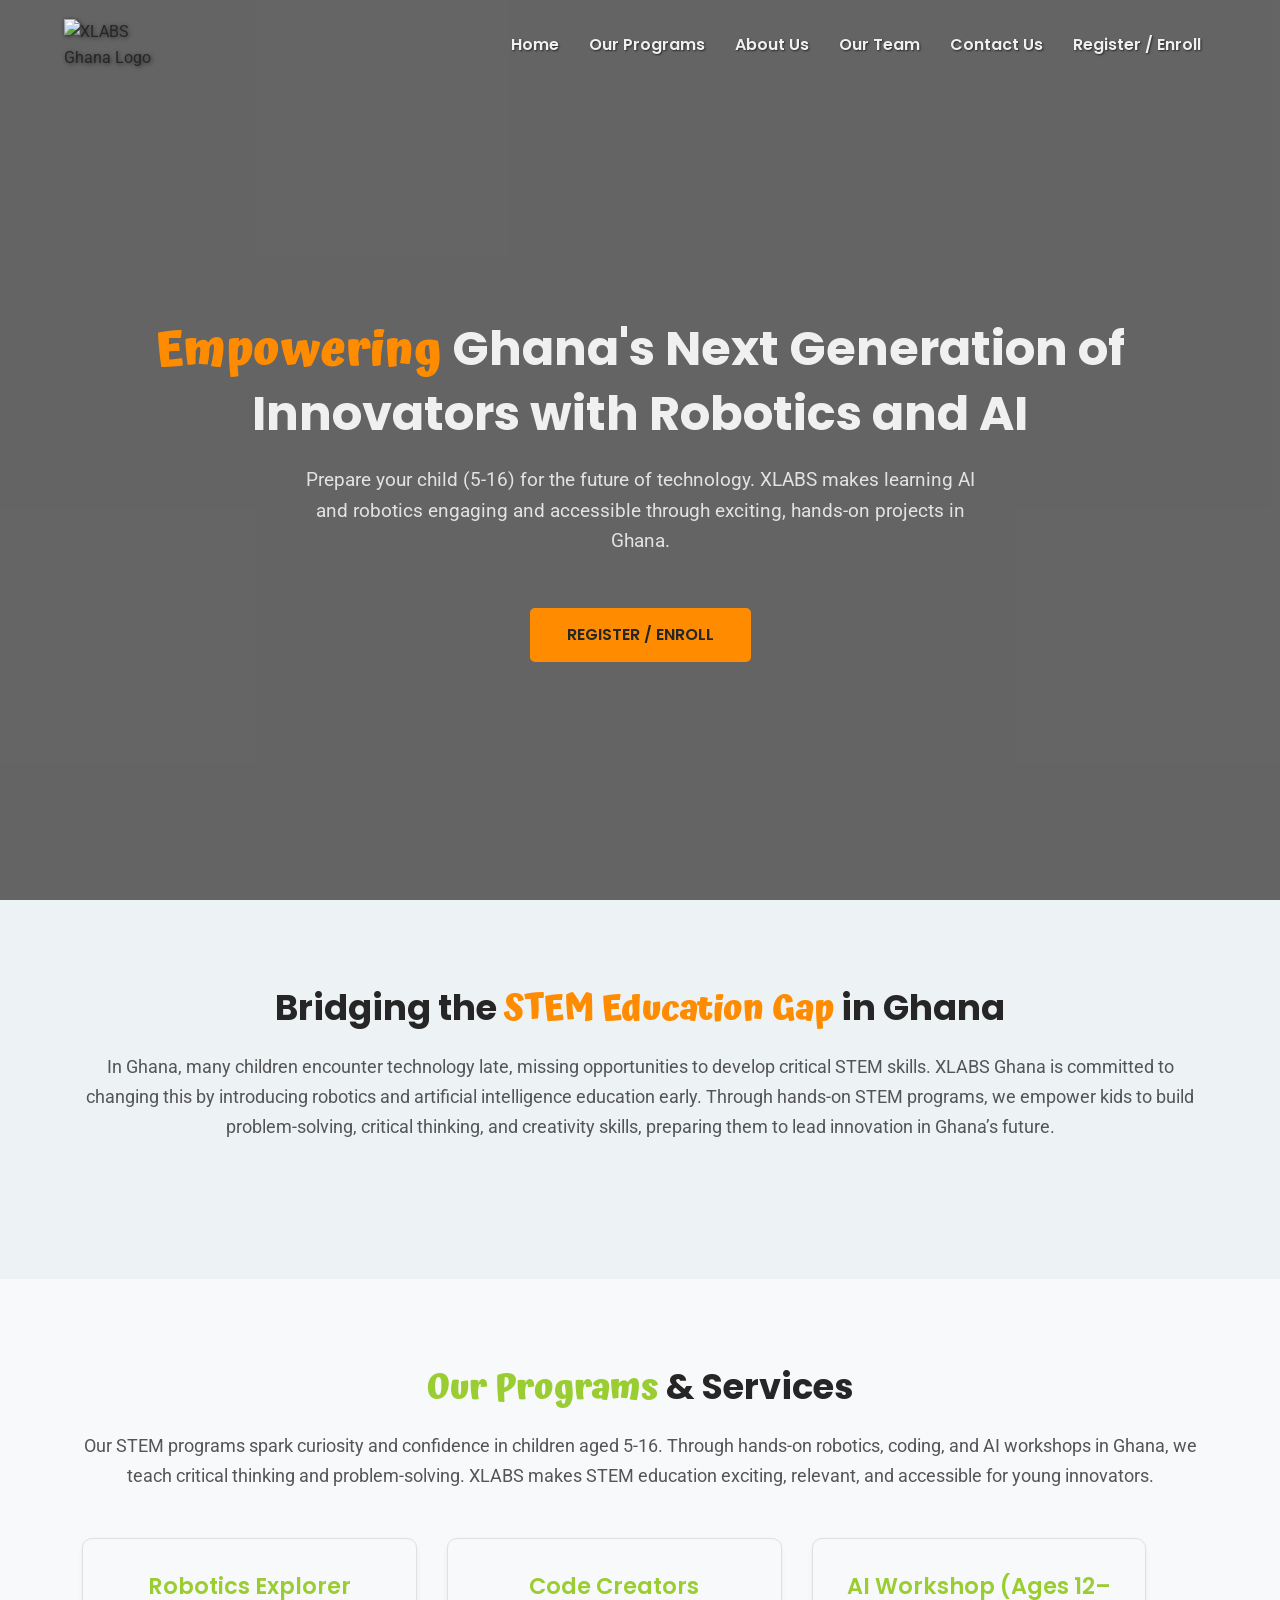
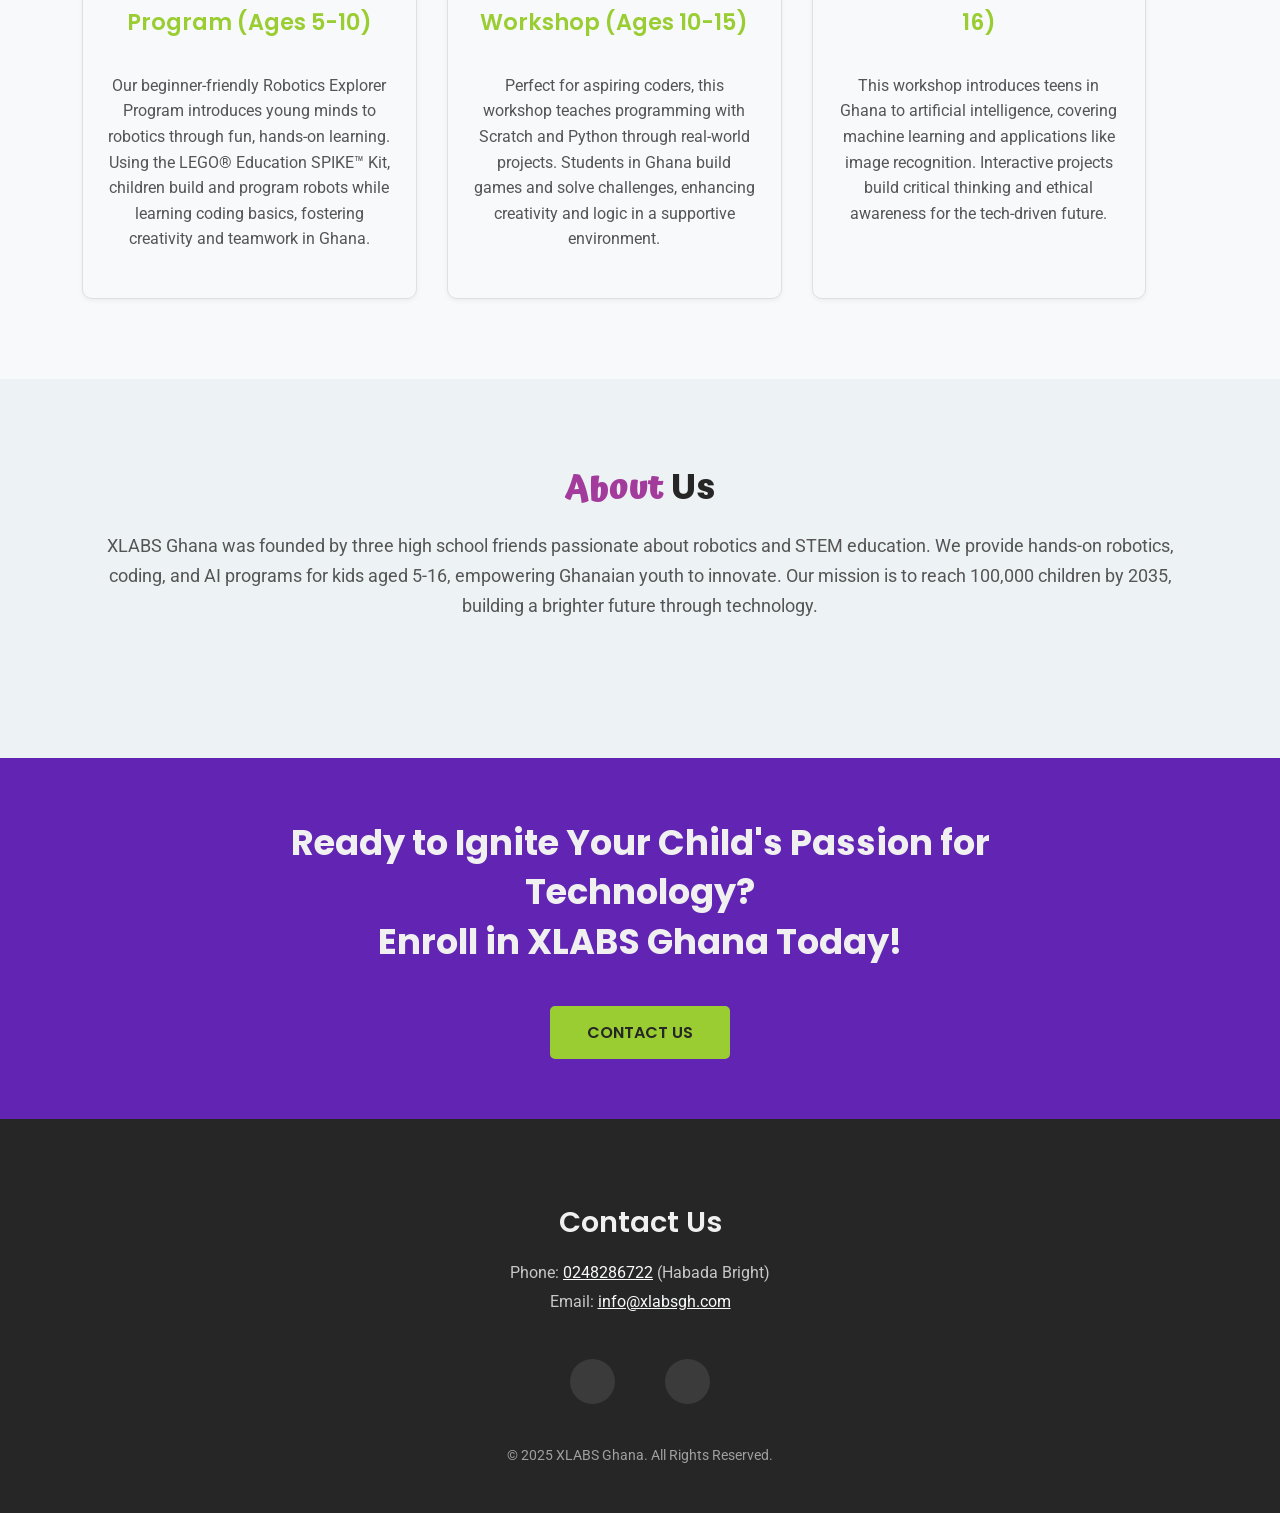
==== index.html @ c914c6c7 "removed section" ====
<!DOCTYPE html>
<html lang="en">
<head>
    <meta charset="UTF-8">
    <meta name="viewport" content="width=device-width, initial-scale=1.0">
    <meta name="description" content="XLABS Ghana empowers children aged 5-16 with hands-on robotics and AI education. Enroll in our programs to spark innovation and STEM skills in Ghana's next generation.">
    <meta name="keywords" content="robotics education Ghana, AI for kids Ghana, STEM programs Ghana, coding for children, XLABS Ghana, robotics workshops Accra">
    <meta name="author" content="XLABS Ghana">
    <meta name="robots" content="index, follow">

    <!-- Open Graph Meta Tags for Social Media -->
    <meta property="og:title" content="XLABS Ghana - Robotics & AI Education for Kids">
    <meta property="og:description" content="Empowering Ghana's youth with robotics, coding, and AI skills through hands-on STEM programs for ages 5-16.">
    <meta property="og:image" content="https://xlabsghana.com/img/xlabscoloredlogo.png">
    <meta property="og:url" content="https://xlabsghana.com">
    <meta property="og:type" content="website">
    <meta property="og:site_name" content="XLABS Ghana">

    <!-- Twitter Card Meta Tags -->
    <meta name="twitter:card" content="summary_large_image">
    <meta name="twitter:title" content="XLABS Ghana - Robotics & AI Education for Kids">
    <meta name="twitter:description" content="Empowering Ghana's youth with robotics, coding, and AI skills through hands-on STEM programs for ages 5-16.">
    <meta name="twitter:image" content="https://xlabsghana.com/img/xlabscoloredlogo.png">

    <title>XLABS Ghana - Empowering Kids with Robotics & AI Education</title>
    <!-- Favicon Links -->
    <link rel="icon" type="image/x-icon" href="img/favicon.ico">
    <link rel="icon" type="image/png" sizes="32x32" href="img/favicon-32x32.png">
    <link rel="icon" type="image/png" sizes="192x192" href="img/favicon-192x192.png">
    <link rel="stylesheet" href="css/index.css">
    <link rel="stylesheet" href="css/index-responsive.css">
    <script async src="https://tally.so/widgets/embed.js"></script>
    <script src="https://kit.fontawesome.com/ba1e04a511.js" crossorigin="anonymous"></script>

    <!-- Schema Markup for Organization -->
    <script type="application/ld+json">
    {
        "@context": "https://schema.org",
        "@type": "Organization",
        "name": "XLABS Ghana",
        "url": "https://xlabsghana.com",
        "logo": "https://xlabsghana.com/img/favicon-192x192.png",
        "description": "XLABS Ghana provides hands-on robotics and AI education for children aged 5-16, fostering STEM skills and innovation in Ghana.",
        "contactPoint": {
            "@type": "ContactPoint",
            "telephone": "+233248286722",
            "contactType": "Customer Service",
            "email": "info@xlabsghana.com"
        },
        "sameAs": [
            "https://www.instagram.com/xlabsgh/",
            "https://www.linkedin.com/company/xlabshh/about/"
        ]
    }
    </script>
</head>

<body>
    <div class="coverDiv">
        <header class="mainHeader">
            <section class="logoSec">
                <img src="img/xlabscoloredlogo.png" class="logo" alt="XLABS Ghana Logo">
            </section>

            <section class="navItems" id="navItems" aria-label="Main Navigation">
                <span><a href="#home">Home</a></span>
                <span><a href="#programs">Our Programs</a></span>
                <span><a href="#about">About Us</a></span>
                <span><a href="#team">Our Team</a></span>
                <span><a href="#contact">Contact Us</a></span>
                <span><a href="#register">Register / Enroll</a></span>
            </section>

            <section class="hamburgerIcon" id="hamburgerIcon" onclick="showMenu()" aria-label="Toggle Menu">
                <i class="fa-solid fa-bars"></i>
            </section>
        </header>

        <section class="mainDiv" id="home" aria-labelledby="hero-heading">
            <section class="mainSec">
                <h1 id="hero-heading"><span class="hero-kw-orange">Empowering</span> Ghana's Next Generation of Innovators with Robotics and AI</h1>
                <p>
                    Prepare your child (5-16) for the future of technology. XLABS makes learning AI and robotics engaging and accessible through exciting, hands-on projects in Ghana.
                </p>
                <a href="#tally-open=wgOeLN&tally-layout=modal&tally-width=500&tally-align-left=1&tally-emoji-text=👋&tally-emoji-animation=wave&tally-auto-close=3000" aria-label="Register or Enroll Now">REGISTER / ENROLL</a>
            </section>
        </section>
    </div>

    <div class="divProblem" aria-labelledby="problem-heading">
        <section class="headingSec">
            <h1 id="problem-heading">Bridging the <span class="highlight">STEM Education Gap</span> in Ghana</h1>
            <p>
                In Ghana, many children encounter technology late, missing opportunities to develop critical STEM skills. XLABS Ghana is committed to changing this by introducing robotics and artificial intelligence education early. Through hands-on STEM programs, we empower kids to build problem-solving, critical thinking, and creativity skills, preparing them to lead innovation in Ghana’s future.
            </p>
        </section>
    </div>

    <div class="divTwo" id="programs" aria-labelledby="programs-heading">
        <section class="headingSec">
            <h1 id="programs-heading"><span class="highlight">Our Programs</span> & Services</h1>
            <p>
                Our STEM programs spark curiosity and confidence in children aged 5-16. Through hands-on robotics, coding, and AI workshops in Ghana, we teach critical thinking and problem-solving. XLABS makes STEM education exciting, relevant, and accessible for young innovators.
            </p>
        </section>
        <section>
            <section class="firstSec">
                <div class="carousel-container">
                    <section class="courseSec" aria-labelledby="robotics-explorer">
                        <h3 id="robotics-explorer">Robotics Explorer Program (Ages 5-10)</h3>
                        <p>
                            Our beginner-friendly Robotics Explorer Program introduces young minds to robotics through fun, hands-on learning. Using the LEGO® Education SPIKE™ Kit, children build and program robots while learning coding basics, fostering creativity and teamwork in Ghana.
                        </p>
                    </section>

                    <section class="courseSec" aria-labelledby="code-creators">
                        <h3 id="code-creators">Code Creators Workshop (Ages 10-15)</h3>
                        <p>
                            Perfect for aspiring coders, this workshop teaches programming with Scratch and Python through real-world projects. Students in Ghana build games and solve challenges, enhancing creativity and logic in a supportive environment.
                        </p>
                    </section>

                    <section class="courseSec" aria-labelledby="ai-workshop">
                        <h3 id="ai-workshop">AI Workshop (Ages 12–16)</h3>
                        <p>
                            This workshop introduces teens in Ghana to artificial intelligence, covering machine learning and applications like image recognition. Interactive projects build critical thinking and ethical awareness for the tech-driven future.
                        </p>
                    </section>
                </div>
                <div class="carousel-indicators" aria-label="Programs Carousel Navigation">
                    <span class="indicator active" data-index="0" role="button" aria-label="Go to slide 1"></span>
                    <span class="indicator" data-index="1" role="button" aria-label="Go to slide 2"></span>
                    <span class="indicator" data-index="2" role="button" aria-label="Go to slide 3"></span>
                </div>
            </section>
        </section>
    </div>

    <div class="divSeven" id="about" aria-labelledby="about-heading">
        <section class="headingSec">
            <h1 id="about-heading"><span class="highlight">About</span> Us</h1>
            <p>
                XLABS Ghana was founded by three high school friends passionate about robotics and STEM education. We provide hands-on robotics, coding, and AI programs for kids aged 5-16, empowering Ghanaian youth to innovate. Our mission is to reach 100,000 children by 2035, building a brighter future through technology.
            </p>
        </section>
    </div>

    <!--<div class="divTeam" id="team" aria-labelledby="team-heading">
        <section class="headingSec">
            <h1 id="team-heading">Meet Our <span class="highlight">Team</span></h1>
            <p>Passionate Educators & Innovators Driving STEM Education in Ghana</p>
        </section>
        <section>
            <section class="firstSec">
                <div class="carousel-container">
                    <section class="teamMember" aria-labelledby="derrick-debrah">
                        <h3 id="derrick-debrah">Derrick Debrah</h3>
                        <p>Chief Executive Officer (CEO): Visionary leader with a computer science background, advancing robotics education in Ghana.</p>
                    </section>
                    <section class="teamMember" aria-labelledby="habada-bright">
                        <h3 id="habada-bright">Habada Bright</h3>
                        <p>Chief Operating Officer (COO): Strategic manager with AI expertise, leading impactful STEM projects in Ghana.</p>
                    </section>
                    <section class="teamMember" aria-labelledby="fuseini-iyad">
                        <h3 id="fuseini-iyad">Fuseini Iyad</h3>
                        <p>Chief Technology Officer (CTO): Software developer innovating robotics curricula for Ghana’s youth.</p>
                    </section>
                </div>
                <div class="carousel-indicators" aria-label="Team Carousel Navigation">
                    <span class="indicator active" data-index="0" role="button" aria-label="Go to slide 1"></span>
                    <span class="indicator" data-index="1" role="button" aria-label="Go to slide 2"></span>
                    <span class="indicator" data-index="2" role="button" aria-label="Go to slide 3"></span>
                </div>
            </section>
        </section>
    </div>-->

    <!--<div class="divFive" aria-labelledby="testimonials-heading">
        <section class="headingSec">
            <h1 id="testimonials-heading"><span class="highlight">What</span> Our Students & Partners Say</h1>
            <p>
                Discover the impact of XLABS Ghana’s STEM programs through testimonials from our community.
            </p>
        </section>
        <section>
            <section class="firstSec">
                <div class="carousel-container">
                    <section class="subSec" id="firstComment" aria-labelledby="student-testimonial">
                        <section class="imgSec">
                            <img src="img/student-1.jpg" alt="XLABS Ghana Student Testimonial">
                        </section>
                        <section class="quoteSec">
                            <p id="student-testimonial">
                                “Placeholder: Insert a real quote from a student about their exciting experience with XLABS Ghana’s robotics programs.”
                            </p>
                            <span class="name">Student Name</span>
                            <span class="rating" aria-label="5 out of 5 stars">
                                <i class="fa-solid fa-star"></i>
                                <i class="fa-solid fa-star"></i>
                                <i class="fa-solid fa-star"></i>
                                <i class="fa-solid fa-star"></i>
                                <i class="fa-solid fa-star"></i>
                            </span>
                        </section>
                    </section>
                    <section class="subSec" aria-labelledby="partner-testimonial">
                        <section class="imgSec">
                            <img src="img/partner-1.jpg" alt="XLABS Ghana Partner Testimonial">
                        </section>
                        <section class="quoteSec">
                            <p id="partner-testimonial">
                                “Placeholder: Insert a real quote from a partner school highlighting the success of XLABS Ghana’s STEM workshops.”
                            </p>
                            <span class="name">Partner Contact Name, School</span>
                            <span class="rating" aria-label="4.5 out of 5 stars">
                                <i class="fa-solid fa-star"></i>
                                <i class="fa-solid fa-star"></i>
                                <i class="fa-solid fa-star"></i>
                                <i class="fa-solid fa-star"></i>
                                <i class="fa-solid fa-star-half-stroke"></i>
                            </span>
                        </section>
                    </section>
                </div>
                <div class="carousel-indicators" aria-label="Testimonials Carousel Navigation">
                    <span class="indicator active" data-index="0" role="button" aria-label="Go to slide 1"></span>
                    <span class="indicator" data-index="1" role="button" aria-label="Go to slide 2"></span>
                </div>
            </section>
        </section>
    </div>-->

    <div class="divSix" id="register" aria-labelledby="cta-heading">
        <section class="overlay">
            <section class="mainSec">
                <h1 id="cta-heading">Ready to Ignite Your Child's Passion for Technology?<br>Enroll in XLABS Ghana Today!</h1>
                <a href="tel:+233248286722" aria-label="Contact Us to Enroll">Contact Us</a>
            </section>
        </section>
    </div>

    <div class="divSeven" id="contact" aria-labelledby="contact-heading">
        <section class="headingSec">
            <h2 id="contact-heading">Contact Us</h2>
            <p>Phone: <a href="tel:+233248286722">0248286722</a> (Habada Bright)</p>
            <p>Email: <a href="mailto:info@xlabsghana.com">info@xlabsgh.com</a></p>
        </section>

        <section class="firstSec">
            <a href="https://www.instagram.com/xlabsgh/" aria-label="XLABS Ghana on Instagram"><i class="fa-brands fa-instagram"></i></a>
            <a href="https://www.linkedin.com/company/xlabshh/about/" aria-label="XLABS Ghana on LinkedIn"><i class="fa-brands fa-linkedin"></i></a>
        </section>
        <p>© 2025 XLABS Ghana. All Rights Reserved.</p>
    </div>

    <script data-cfasync="false" src="/cdn-cgi/scripts/5c5dd728/cloudflare-static/email-decode.min.js"></script>
    <script src="js/index.js"></script>
</body>
</html>
---- css/index.css ----
/* Added: Google Font Import */
@import url('https://fonts.googleapis.com/css2?family=Poppins:wght@400;600;700&family=Roboto:wght@400;500&display=swap');
@import url('https://fonts.googleapis.com/css2?family=Atma:wght@700&display=swap');
*{
   box-sizing: border-box;
   margin: 0;
   padding: 0;
}

/* Modified: CSS Variables using Company Colors */
:root{
   /* Company Colors (Estimates) */
   --color-orange: #FF8C00;
   --color-yellow: #ffc400;
   --color-green: #9ACD32;
   --color-blue-purple: #6225b3;
   --color-magenta-purple: #a23b9b;
   --color-dark-bg: #262626; /* Dark background from logo image */

   /* Theme Assignment */
   --primary-color: var(--color-blue-purple); /* Using Blue/Purple as primary */
   --accent-color-1: var(--color-orange);
   --accent-color-2: var(--color-green);
   --accent-color-3: var(--color-magenta-purple);

   --background-light: #F8F9FA; /* Light background for body */
   --background-dark: var(--color-dark-bg); /* Dark background for header/footer */

   --text-on-light: var(--color-dark-bg); /* Dark text on light background */
   --text-on-dark: #F0F0F0; /* Light text on dark background (slightly off-white) */
   --text-grey: #555; /* For less prominent text */

   --overlay-color: rgba(38, 38, 38, 0.7); /* Overlay using dark background color */

   /* Fonts */
   --font-heading: 'Poppins', sans-serif;
   --font-body: 'Roboto', sans-serif;

   /* Original Size Variables (Kept for consistency) */
   --rem2: 2rem;
   --rem1-3: 1.3rem;
   --rem1-1: 1.1rem;
   --rem1-05: 1.05rem;
}

html{
   scroll-behavior: smooth;
   overflow-x: hidden;
}

/* Modified: Body styles with new colors */
body{
   font-family: var(--font-body);
   font-size: 16px;
   line-height: 1.6;
   color: var(--text-on-light); /* Use dark text on light background */
   background-color: var(--background-light); /* Use light background */
}

/* Modified: Base paragraph style */
p{
   color: var(--text-grey); /* Use text-grey variable */
   margin-bottom: 1rem;
}

/* Added: Global transition for links and buttons */
a, button {
   color: var(--background-light);
  transition: all 0.3s ease;
}

/* Added: Styles for Hero Section Keyword Highlighting */
.coverDiv .mainDiv .mainSec .hero-kw-orange {
   color: var(--accent-color-1); /* Orange */
   font-family: 'Atma', sans-serif;
   font-weight: inherit;
}

.coverDiv .mainDiv .mainSec .hero-kw-green {
   color: var(--accent-color-2); /* Green */
   font-weight: inherit;
}

.coverDiv .mainDiv .mainSec .hero-kw-blue {
   color: var(--primary-color); /* Blue/Purple */
   font-weight: inherit;
}

.coverDiv .mainDiv .mainSec .hero-kw-magenta {
   color: envar(--accent-color-3); /* Magenta/Purple */
   font-weight: inherit;
}

/* Ensure keywords in h1 maintain boldness if needed */
.coverDiv .mainDiv .mainSec h1 span[class*="hero-kw-"] {
     font-weight: 700; /* Or inherit if h1 style is sufficient */
}

/* Div one starts ========================== */
.coverDiv{
   width: 100%;
   min-height: 100vh;
   display: flex;
   flex-direction: column;
   background: url(../img/heropicture2.jpg) fixed no-repeat; /* Keep hero image */
   background-position: center;
   background-size: cover;
   position: relative;
}

/* Modified: Overlay color */
.coverDiv::before {
    content: '';
    position: absolute;
    top: 0;
    left: 0;
    width: 100%;
    height: 100%;
    background-color: var(--overlay-color); /* Use new overlay color */
    z-index: 1;
}

.coverDiv .mainHeader{
   width: 100%;
   height: 80px;
   display: flex;
   justify-content: space-between;
   align-items: center;
   background-color: transparent;
   padding-inline: max(5%, 50px);
   padding-top: 10px;
   position: relative;
   z-index: 10;
}

.coverDiv .mainHeader .logoSec{
   width: auto;
   height: auto;
   display: flex;
   justify-content: center;
   align-items: center;
}

.coverDiv .mainHeader .logoSec>span{
   font-family: var(--font-heading);
   font-weight: bold;
   color: var(--text-on-dark);
   padding-left: 5px;
   font-size: large;
   text-shadow: 1px 1px 2px rgba(0, 0, 0, 0.6);
}

.coverDiv .mainHeader .logoSec img.logo {
    width: 115px;
    height: auto;
    filter: drop-shadow(1px 1px 2px rgba(0, 0, 0, 0.6));
}

.coverDiv .mainHeader .navItems{
   width: auto;
   height: auto;
   display: flex;
   align-items: center;
   justify-content: center;
}

.coverDiv .mainHeader .navItems>span{
   position: relative;
   width: auto;
   height: auto;
   display: flex;
   justify-content: center;
   align-items: center;
}

.coverDiv .mainHeader .navItems>span>a{
   color: var(--text-on-dark);
   text-decoration: none;
   padding: 10px 15px 10px;
   font-weight: 600;
   font-family: var(--font-heading);
   text-shadow: 1px 1px 2px rgba(0, 0, 0, 0.6);
}

.coverDiv .mainHeader .navItems>span>a::after{
   content: " ";
   width: 0%;
   height: 3px;
   background-color: var(--accent-color-1);
   position: absolute;
   bottom: 5px;
   left: 15px;
   transition: width 0.3s ease;
}

.coverDiv .mainHeader .navItems>span:hover>a::after{
   width: calc(100% - 30px);
}

.coverDiv .mainHeader .navItems>span>a:hover {
    color: var(--accent-color-1);
}

.coverDiv .mainHeader .hamburgerIcon{
   display: none;
   width: auto;
   height: auto;
   color: var(--text-on-dark);
   overflow: hidden;
   cursor: pointer;
   text-shadow: 1px 1px 2px rgba(0, 0, 0, 0.6);
}

.coverDiv .mainHeader .hamburgerIcon>i{
   font-size: x-large;
}

.coverDiv .mainDiv{
   width: 100%;
   display: flex;
   justify-content: center;
   align-items: center;
   flex-grow: 1;
   position: relative;
   z-index: 2;
   padding: 20px;
}

.coverDiv .mainDiv .mainSec{
   width: 90%;
   max-width: 1000px;
   height: auto;
   display: flex;
   justify-content: center;
   align-items: center;
   flex-direction: column;
   color: var(--text-on-dark);
   animation: topSlide 1s ease-out;
}

@keyframes topSlide {
   from{margin-top: -20%; opacity: 0;}
   to{margin-top: 0%; opacity: 1;}
}

.coverDiv .mainDiv .mainSec>h1{
   font-family: var(--font-heading);
   font-size: 3rem;
   text-align: center;
   font-weight: 700;
   line-height: 1.3;
}

.coverDiv .mainDiv .mainSec>p{
   width: 85%;
   max-width: 700px;
   font-size: 1.2rem;
   text-align: center;
   padding-block: 20px;
   font-weight: 400;
   color: var(--text-on-dark);
   opacity: 0.9;
}

.coverDiv .mainDiv .mainSec>a{
   text-decoration: none;
   font-family: var(--font-heading);
   font-weight: 600;
   color: var(--text-on-light);
   background-color: var(--accent-color-1);
   padding: 12px 35px;
   margin-top: 15px;
   text-decoration: none;
   border: 2px solid var(--accent-color-1);
   border-radius: 5px;
}

.coverDiv .mainDiv .mainSec>a:hover{
   background-color: transparent;
   color: var(--accent-color-1);
   border-color: var(--accent-color-1);
   transform: translateY(-2px);
}

/* Div one ends ========================== */

/* Added: General Section Padding */
.divProblem,
.divTwo,
.divSeven#about,
.divTeam,
.divThree,
.divFour,
.divFive,
.divSeven#contact {
   width: 100%;
   height: auto;
   display: flex;
   justify-content: center;
   align-items: center;
   flex-direction: column;
   padding: 80px 20px;
}

/* Modified: Alternating Background for Section Distinction */
.divTwo, .divFour, .divTeam {
    background-color: var(--background-light);
}
.divProblem, .divSeven#about, .divFive {
    background-color: #EDF2F4;
}

/* General Heading Sec ================== */
.headingSec{
   height: auto;
   display: flex;
   justify-content: center;
   align-items: center;
   flex-direction: column;
   text-align: center;
   width: 90%;
   max-width: 800px;
   margin-bottom: 40px;
}

.headingSec>h1, .headingSec>h2 {
   width: 100%;
   text-align: center;
   font-size: 2.2rem;
   font-family: var(--font-heading);
   font-weight: 700;
   margin-bottom: 15px;
   color: var(--text-on-light);
}

.divProblem .headingSec h1 .highlight {
   color: var(--accent-color-1);
   font-family: 'Atma', sans-serif;
}

.divTwo .headingSec h1 .highlight {
   color: var(--accent-color-2);
   font-family: 'Atma', sans-serif;
}

.divSeven#about .headingSec h1 .highlight {
   color: var(--accent-color-3);
   font-family: 'Atma', sans-serif;
}

.divTeam .headingSec h1 .highlight {
   color: var(--color-yellow);
   font-family: 'Atma', sans-serif;
}

.divFive .headingSec h1 .highlight {
   color: var(--primary-color);
   font-family: 'Atma', sans-serif;
}

.headingSec>p{
   font-size: 1.1rem;
   color: var(--text-grey);
   line-height: 1.7;
}

/* General Heading Sec ================== */

/* Modified: First section layout */
.firstSec{
   width: 100%;
   max-width: 1200px;
   height: auto;
   display: flex;
   justify-content: center;
   align-items: stretch;
   flex-wrap: wrap;
   gap: 30px;
}

/* Div Two starts ========================== */
.divTwo>section,
.divProblem>section,
.divSeven#about>section,
.divTeam>section,
.divThree>section,
.divFour>section,
.divFive>section,
.divSeven#contact>section {
   width: 90%;
   max-width: 1200px;
}

.divTwo .firstSec .carousel-container {
    width: 100%;
    display: flex;
    flex-wrap: wrap;
    gap: 30px;
}

.divTwo .firstSec .courseSec{
   flex-basis: 30%;
   min-width: 280px;
   height: auto;
   display: flex;
   flex-direction: column;
   align-items: center;
   justify-content: flex-start;
   text-align: center;
   background-color: var(--background-light);
   padding: 30px 25px;
   border: 1px solid #e0e0e0;
   border-radius: 10px;
   transition: all 0.3s ease;
   box-shadow: 0 2px 5px rgba(0,0,0,0.05);
}

.divTwo .firstSec .courseSec:hover{
   box-shadow: 0 8px 16px rgba(106, 90, 205, 0.15);
   transform: translateY(-5px);
}

.divTwo .firstSec .courseSec>h3{
   font-family: var(--font-heading);
   font-size: 1.4rem;
   font-weight: 600;
   position: relative;
   padding-bottom: 12px;
   margin-bottom: 20px;
   color: var(--accent-color-2);
}

.divTwo .firstSec .courseSec>p,
.divTwo .firstSec .courseSec ul {
   width: 100%;
   margin-top: 0;
   text-align: center;
   font-size: 1rem;
   color: var(--text-grey);
}
.divTwo .firstSec .courseSec ul {
    list-style: none;
    padding-left: 0;
    margin-top: 15px;
}
.divTwo .firstSec .courseSec ul li {
    margin-bottom: 8px;
}

.divTwo .firstSec .carousel-indicators {
    display: none;
    margin-top: 20px;
    text-align: center;
}

.divTwo .firstSec .carousel-indicators .indicator {
    display: inline-block;
    width: 10px;
    height: 10px;
    background-color: #ccc;
    border-radius: 50%;
    margin: 0 5px;
    cursor: pointer;
    transition: background-color 0.3s ease;
}

.divTwo .firstSec .carousel-indicators .indicator.active {
    background-color: var(--accent-color-2);
}

/* Div Two ends ========================== */

/* Div Three starts ========================== */
.divThree .firstSec .imgSec{
   flex-basis: 30%;
   min-width: 280px;
   height: 350px;
   border-radius: 10px;
   position: relative;
   overflow: hidden;
   transition: all 0.3s ease;
   box-shadow: 0 4px 8px rgba(0,0,0,0.1);
}
.divThree .firstSec .imgSec:hover {
    transform: scale(1.03);
}

.divThree .firstSec .imgSec>img{
   position: absolute;
   width: 100%;
   height: 100%;
   object-fit: cover;
   top: 0;
   left: 0;
   transition: transform 0.5s ease;
}

.divThree .firstSec .imgSec::after{
   content: var(--university);
   width: 100%;
   height: 100%;
   position: absolute;
   top: 0;
   left: 0;
   background-color: rgba(38, 38, 38, 0.6);
   transition: opacity 0.5s ease;
   opacity: 0;
   color: var(--text-on-dark);
   display: flex;
   justify-content: center;
   align-items: center;
   font-family: var(--font-heading);
   font-size: 1.5rem;
   font-weight: 600;
   text-align: center;
   padding: 10px;
}

.divThree .firstSec .imgSec:hover::after{
   opacity: 1;
}

/* Div Three ends ========================== */

/* Div Four starts ========================== */
.divFour .firstSec .subSec{
   flex-basis: 30%;
   min-width: 280px;
   height: auto;
   display: flex;
   flex-direction: column;
   justify-content: flex-start;
   align-items: center;
   text-align: center;
}

.divFour .firstSec .subSec .imgSec{
   width: 100%;
   height: 250px;
   border-radius: 10px;
   position: relative;
   overflow: hidden;
   margin-bottom: 20px;
   box-shadow: 0 4px 8px rgba(0,0,0,0.1);
}

.divFour .firstSec .subSec .imgSec>img{
   position: absolute;
   width: 100%;
   height: 100%;
   top: 0;
   left: 0%;
   object-fit: cover;
}

.divFour .firstSec .subSec>h3{
   width: 100%;
   text-align: center;
   padding-top: 0;
   padding-bottom: 8px;
   font-size: 1.3rem;
   font-family: var(--font-heading);
   font-weight: 600;
   color: var(--primary-color);
}

.divFour .firstSec .subSec>p{
   font-size: 1rem;
   padding-bottom: 20px;
   color: var(--text-grey);
}

/* Div Four ends ========================== */

/* Added: Styles for Team Section */
.divTeam .firstSec .carousel-container {
    width: 100%;
    display: flex;
    flex-wrap: wrap;
    gap: 30px;
}

.divTeam .firstSec .teamMember {
    flex-basis: 30%;
    min-width: 250px;
    background-color: var(--background-light);
    padding: 30px;
    border-radius: 10px;
    box-shadow: 0 2px 5px rgba(0,0,0,0.05);
    transition: all 0.3s ease;
    text-align: center;
}
.divTeam .firstSec .teamMember:hover {
    box-shadow: 0 8px 16px rgba(106, 90, 205, 0.15);
    transform: translateY(-5px);
}
.divTeam .firstSec .teamMember img {
    width: 120px;
    height: 120px;
    border-radius: 50%;
    object-fit: cover;
    margin-bottom: 20px;
    border: 3px solid #e0e0e0;
}
.divTeam .firstSec .teamMember h3 {
    font-family: var(--font-heading);
    font-size: 1.3rem;
    font-weight: 600;
    color: var(--text-on-light);
    margin-bottom: 8px;
}
.divTeam .firstSec .teamMember p {
    font-size: 0.95rem;
    color: var(--text-grey);
    line-height: 1.5;
}

.divTeam .firstSec .carousel-indicators {
    display: none;
    margin-top: 20px;
    text-align: center;
}

.divTeam .firstSec .carousel-indicators .indicator {
    display: inline-block;
    width: 10px;
    height: 10px;
    background-color: #ccc;
    border-radius: 50%;
    margin: 0 5px;
    cursor: pointer;
    transition: background-color 0.3s ease;
}

.divTeam .firstSec .carousel-indicators .indicator.active {
    background-color: var(--color-yellow);
}

/* Div Five starts ========================== */
.divFive .firstSec .carousel-container {
    width: 100%;
    display: flex;
    flex-wrap: wrap;
    gap: 30px;
}

.divFive .firstSec{
   cursor: default;
}

.divFive .firstSec .subSec{
   flex-basis: 45%;
   min-width: 300px;
   height: auto;
   display: flex;
   justify-content: flex-start;
   align-items: flex-start;
   padding: 25px;
   border-radius: 10px;
   background-color: var(--background-light);
   border: 1px solid #e0e0e0;
   box-shadow: 0 2px 5px rgba(0,0,0,0.05);
}

.divFive .firstSec .subSec .imgSec{
   width: 60px;
   height: 60px;
   margin-right: 20px;
   border-radius: 50%;
   overflow: hidden;
   position: relative;
   flex-shrink: 0;
}

.divFive .firstSec .subSec .imgSec>img{
   position: absolute;
   top: 0%;
   width: 100%;
   height: 100%;
   object-fit: cover;
}

.divFive .firstSec .subSec .quoteSec{
   width: auto;
   height: auto;
   display: flex;
   flex-direction: column;
   flex-grow: 1;
}

.divFive .firstSec .subSec .quoteSec>p{
   font-style: italic;
   font-weight: 400;
   color: #444;
   line-height: 1.7;
   margin-bottom: 15px;
   position: relative;
   padding-left: 25px;
}

.divFive .firstSec .subSec .quoteSec>p::before {
    content: '“';
    position: absolute;
    left: 0;
    top: -5px;
    font-size: 3rem;
    color: var(--primary-color);
    opacity: 0.2;
    font-family: serif;
}

.divFive .firstSec .subSec .quoteSec .name{
   font-weight: 600;
   margin-top: 8px;
   font-family: var(--font-heading);
   color: var(--text-on-light);
}

.divFive .firstSec .subSec .quoteSec .rating{
   font-size: small;
   margin-top: 5px;
   color: var(--accent-color-1);
}
.divFive .firstSec .subSec .quoteSec .rating .fa-star-half-stroke {
    color: var(--accent-color-1);
}
.divFive .firstSec .subSec .quoteSec .rating .fa-regular {
    color: #ccc;
}

.divFive .firstSec .carousel-indicators {
    display: none;
    margin-top: 20px;
    text-align: center;
}

.divFive .firstSec .carousel-indicators .indicator {
    display: inline-block;
    width: 10px;
    height: 10px;
    background-color: #ccc;
    border-radius: 50%;
    margin: 0 5px;
    cursor: pointer;
    transition: background-color 0.3s ease;
}

.divFive .firstSec .carousel-indicators .indicator.active {
    background-color: var(--primary-color);
}

/* Div Five ends ========================== */

/* Div Six starts ========================== */
.divSix{
   width: 100%;
   min-height: 350px;
   background-color: var(--primary-color);
   display: flex;
   justify-content: center;
   align-items: center;
   padding: 60px 20px;
}

.divSix .mainSec{
   display: flex;
   justify-content: center;
   align-items: center;
   flex-direction: column;
   position: relative;
   text-align: center;
}

.divSix .mainSec>h1{
   font-size: 2.2rem;
   color: var(--text-on-dark);
   text-align: center;
   line-height: 1.4;
   text-transform: none;
   font-family: var(--font-heading);
   font-weight: 700;
   max-width: 700px;
   margin-bottom: 30px;
}

.divSix .mainSec>a{
   color: var(--text-on-light);
   font-family: var(--font-heading);
   padding: 12px 35px;
   font-weight: 600;
   text-decoration: none;
   text-transform: uppercase;
   margin-top: 10px;
   position: relative;
   background-color: var(--accent-color-2);
   border: 2px solid var(--accent-color-2);
   border-radius: 5px;
   z-index: 1;
}

.divSix .mainSec>a:hover{
   background-color: transparent;
   color: var(--accent-color-2);
   border-color: var(--accent-color-2);
   transform: translateY(-2px);
}

/* Div Six ends ========================== */

/* Div Seven starts ========================== */
.divSeven#contact {
    background-color: var(--background-dark);
    color: var(--text-on-dark);
    padding-bottom: 30px;
}

.divSeven#contact .headingSec {
    margin-bottom: 20px;
}

.divSeven#contact .headingSec h2 {
    font-size: 1.8rem;
    color: var(--text-on-dark);
    font-family: var(--font-heading);
    font-weight: 600;
    margin-bottom: 15px;
}
.divSeven#contact .headingSec p {
    color: rgba(240, 240, 240, 0.8);
    font-size: 1rem;
    line-height: 1.5;
    margin-bottom: 5px;
}

.divSeven#contact .firstSec{
   height: auto;
   display: flex;
   justify-content: center;
   align-items: center;
   flex-wrap: wrap;
   margin-top: 20px;
   overflow-y: hidden;
}

.divSeven#contact .firstSec>a{
   width: 45px;
   height: 45px;
   background-color: rgba(240, 240, 240, 0.1);
   border-radius: 50%;
   display: flex;
   justify-content: center;
   align-items: center;
   margin: 0 10px;
   color: var(--text-on-dark);
   font-size: 1.2rem;
   text-decoration: none;
   transition: all 0.3s ease;
}

.divSeven#contact .firstSec>a:nth-child(1):hover { background-color: var(--accent-color-1); color: var(--text-on-light); }
.divSeven#contact .firstSec>a:nth-child(2):hover { background-color: var(--accent-color-2); color: var(--text-on-light); }
.divSeven#contact .firstSec>a:nth-child(3):hover { background-color: var(--accent-color-3); color: var(--text-on-light); }
.divSeven#contact .firstSec>a:nth-child(4):hover { background-color: var(--primary-color); color: var(--text-on-dark); }
.divSeven#contact .firstSec>a:nth-child(5):hover { background-color: var(--accent-color-1); color: var(--text-on-light); }

.divSeven#contact .firstSec>a:hover{
   transform: translateY(-3px) scale(1.1);
}

.divSeven#contact > p {
    text-align: center;
    margin-top: 40px;
    font-size: 0.9em;
    color: rgba(240, 240, 240, 0.6);
}

/* Added: Generic styles for sections added in HTML (if not covered) */
.divProblem, .divTeam {
    /* Inherits padding from general section rule */
}
.divTeam .headingSec,
.divTwo .headingSec,
.divFive .headingSec {
    margin-bottom: 30px;
}
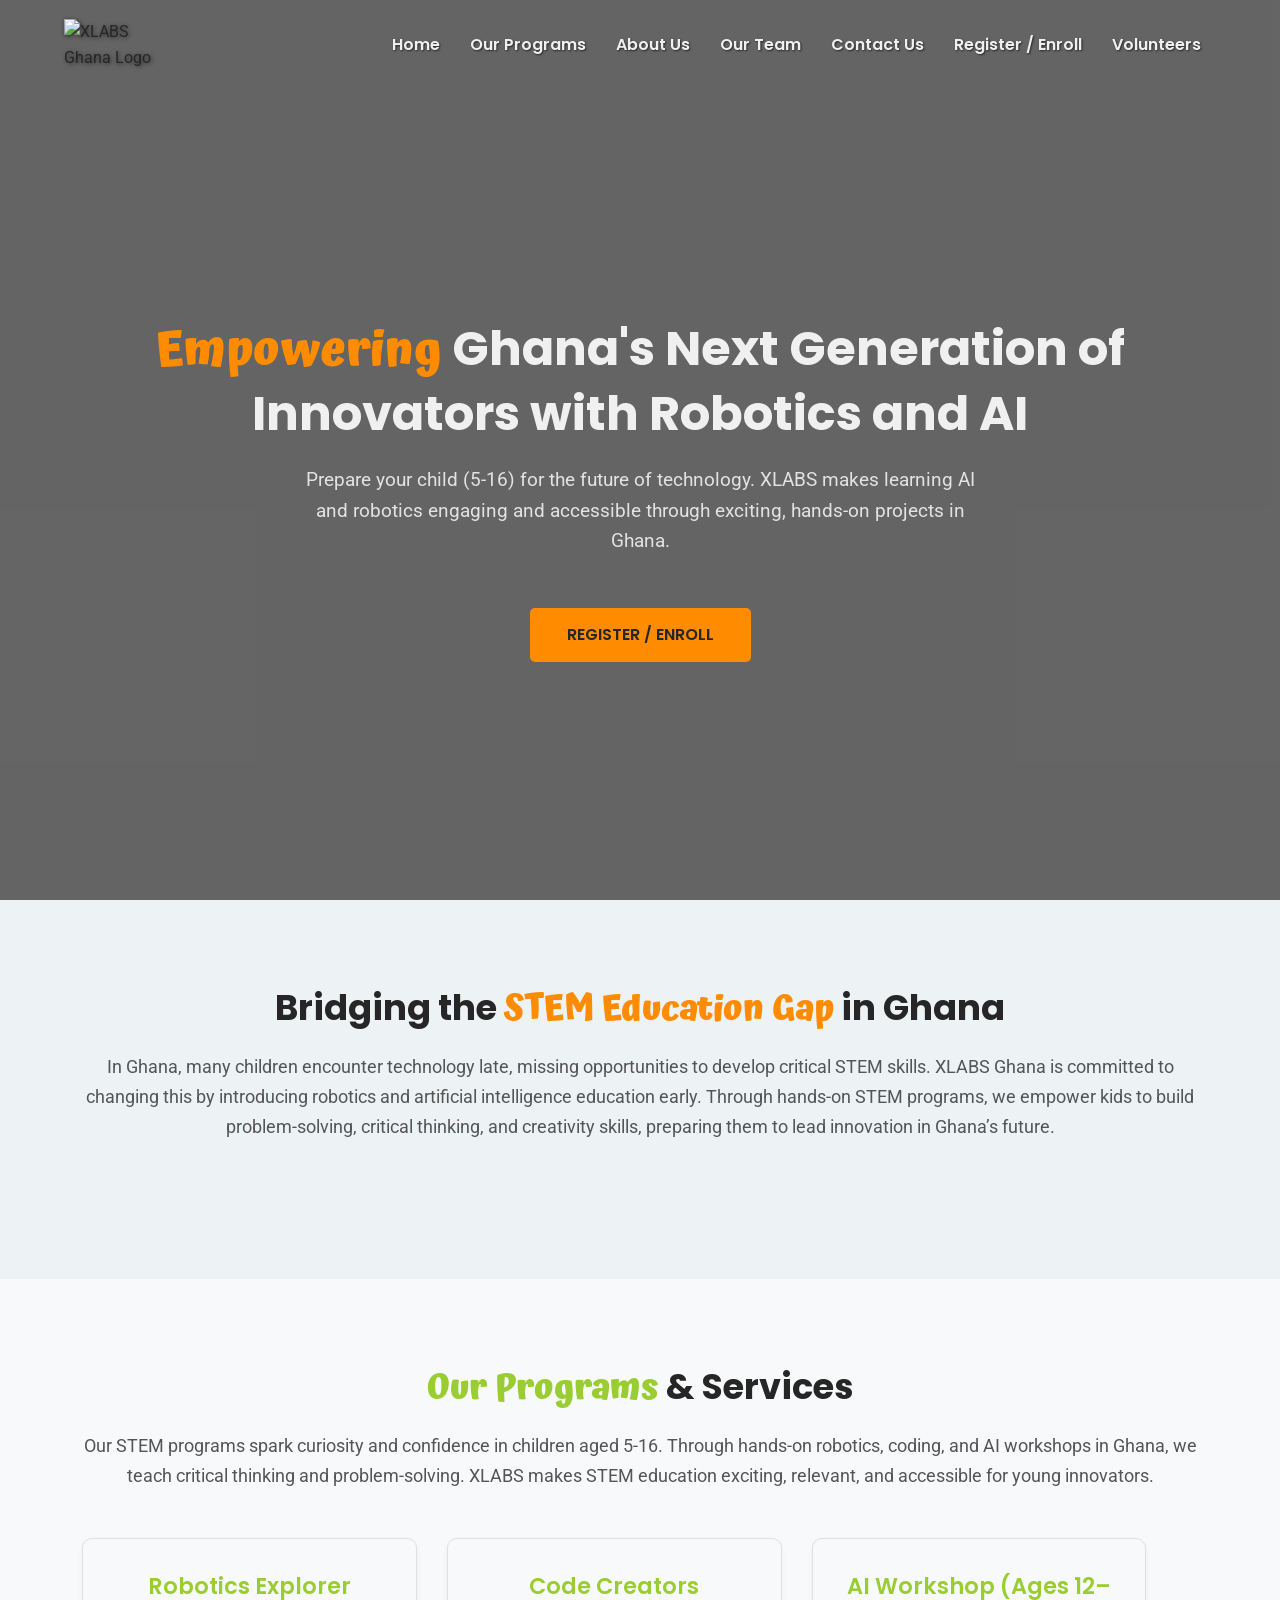
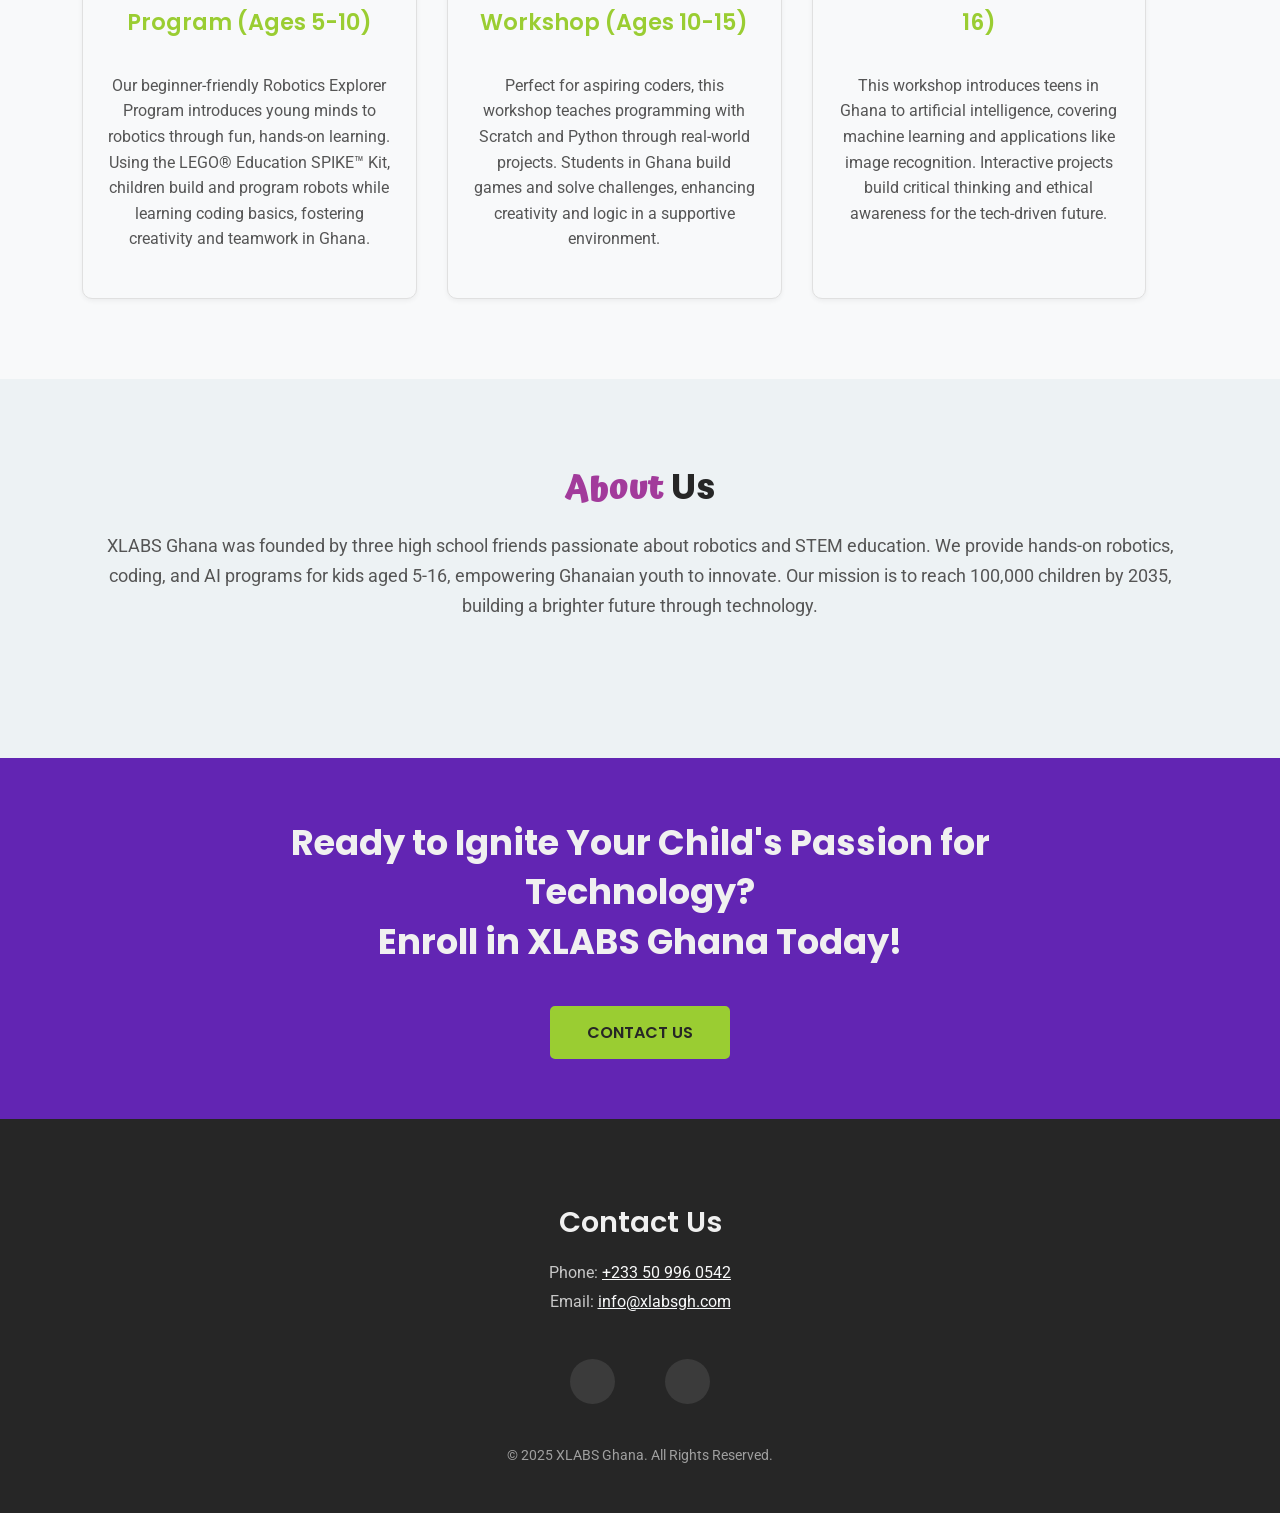
==== commit ae6f8901: "feat: add volunteers page with styles and navigation link - Create new volunteers.html page with her" ====
--- a/index.html
+++ b/index.html
@@ -69,6 +69,7 @@
                 <span><a href="#team">Our Team</a></span>
                 <span><a href="#contact">Contact Us</a></span>
                 <span><a href="#register">Register / Enroll</a></span>
+                <span><a href="volunteers.html">Volunteers</a></span>
             </section>
 
             <section class="hamburgerIcon" id="hamburgerIcon" onclick="showMenu()" aria-label="Toggle Menu">
@@ -234,7 +235,7 @@
         <section class="overlay">
             <section class="mainSec">
                 <h1 id="cta-heading">Ready to Ignite Your Child's Passion for Technology?<br>Enroll in XLABS Ghana Today!</h1>
-                <a href="tel:+233248286722" aria-label="Contact Us to Enroll">Contact Us</a>
+                <a href="tel:+233509960542" aria-label="Contact Us to Enroll">Contact Us</a>
             </section>
         </section>
     </div>
@@ -242,7 +243,7 @@
     <div class="divSeven" id="contact" aria-labelledby="contact-heading">
         <section class="headingSec">
             <h2 id="contact-heading">Contact Us</h2>
-            <p>Phone: <a href="tel:+233248286722">0248286722</a> (Habada Bright)</p>
+            <p>Phone: <a href="tel:+233509960542">+233 50 996 0542</a></p>
             <p>Email: <a href="mailto:info@xlabsghana.com">info@xlabsgh.com</a></p>
         </section>
 
